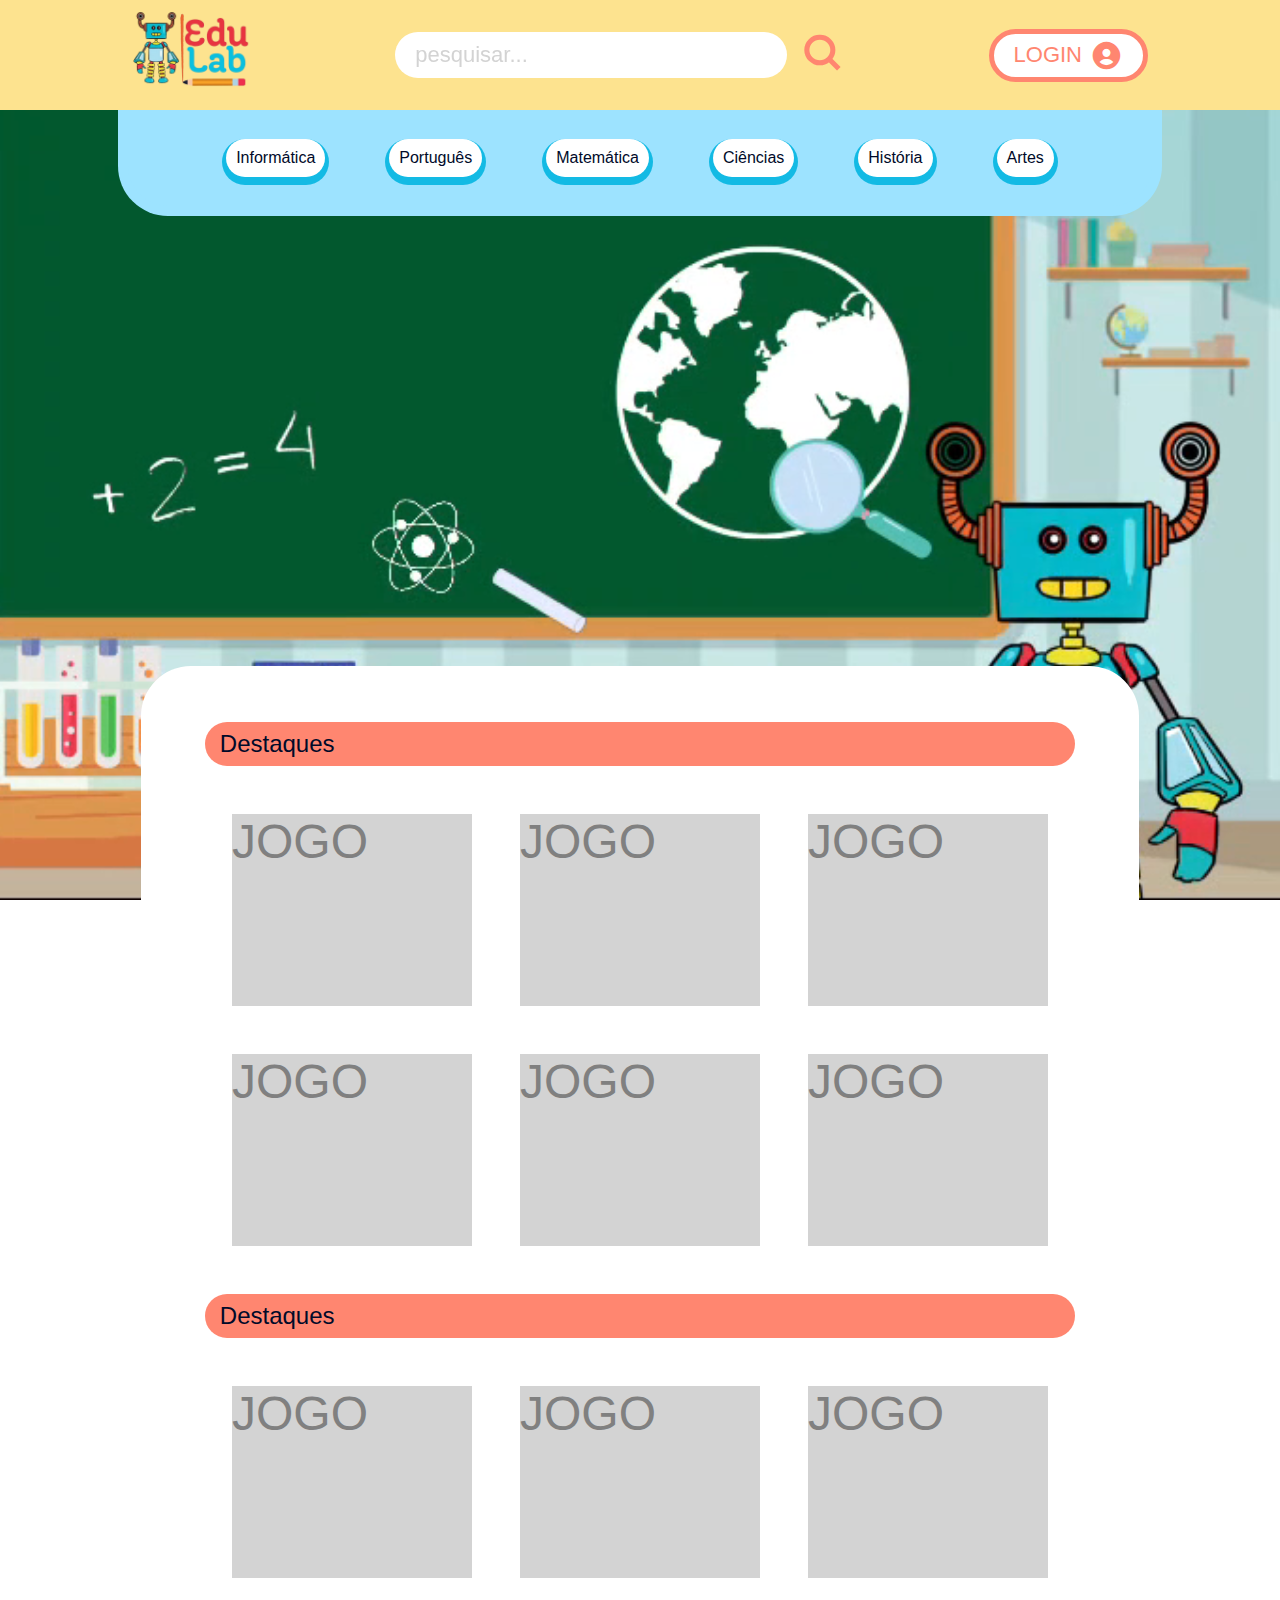
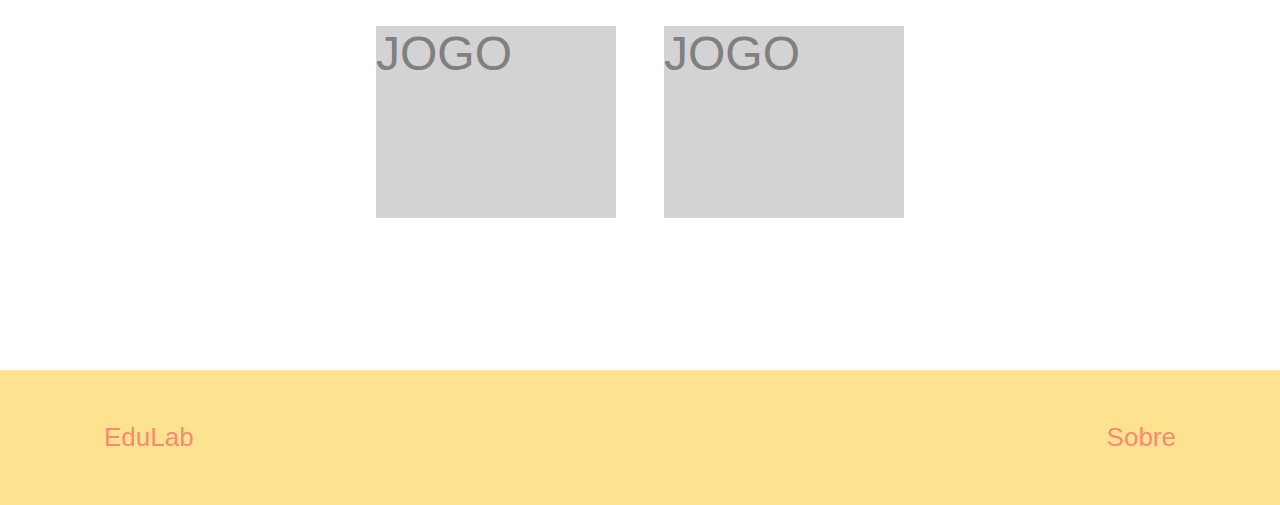
==== index.html @ 9b2a7f15 "Add files via upload" ====
<!DOCTYPE html>
<html lang="en">

<head>
   <meta charset="UTF-8">
   <meta name="viewport" content="width=device-width, initial-scale=1.0">
   <link href="https://fonts.cdnfonts.com/css/adlam-display" rel="stylesheet">
   <link href='https://unpkg.com/boxicons@2.1.4/css/boxicons.min.css' rel='stylesheet'>
   <link href="https://fonts.cdnfonts.com/css/montserrat" rel="stylesheet">
   <link rel="icon" type="image/x-icon" href="favicon.ico">

   <link rel="stylesheet" href="style.css">
   <title>EduLab</title>
</head>

<body>
   <video autoplay muted loop id="video">
      <source src="src/background-video.mp4" type="video/mp4">
    </video>
   <header id="main-menu">
      <a href="index.html" class="hover"><img src="src/logo-edulab.png" alt="logo" width="120"></a>
      <div class="box-pesquisa">
         <input type="text" id="pesquisa" placeholder="pesquisar..." />
         <i class='bx bx-search'></i>
      </div>
      <button id="login">
         <a href="#">
            LOGIN <i class='bx bxs-user-circle'></i>
         </a>
      </button>
   </header>
   <header id="header2">
      <ul>
         <li>
            <button class="botao"><a href="informatica.html">Informática</a></button>
         </li>
         <li class="dropdown">
            <button class="botao"><a href="portugues.html">Português</a></button>
            <div class="dd-menu">
               <a href="portugues.html">Tudo</a>
               <a href="#">1° ano</a>
               <a href="#">2° ano</a>
               <a href="#">3° ano</a>
               <a href="#">4° ano</a>
               <a href="#">5° ano</a>
            </div>
         </li>
         <li class="dropdown">
            <button class="botao"><a href="matematica.html">Matemática</a></button>
            <div class="dd-menu">
               <a href="matematica.html">Tudo</a>
               <a href="#">1° ano</a>
               <a href="#">2° ano</a>
               <a href="#">3° ano</a>
               <a href="#">4° ano</a>
               <a href="#">5° ano</a>
            </div>
         </li>
         <li class="dropdown">
            <button class="botao"><a href="ciencias.html">Ciências</a></button>
            <div class="dd-menu">
               <a href="ciencias.html">Tudo</a>
               <a href="#">1° ano</a>
               <a href="#">2° ano</a>
               <a href="#">3° ano</a>
               <a href="#">4° ano</a>
               <a href="#">5° ano</a>
            </div>
         </li>
         <li class="dropdown">
            <button class="botao"><a href="historia.html">História</a></button>
            <div class="dd-menu">
               <a href="historia.html">Tudo</a>
               <a href="#">3° ano</a>
               <a href="#">4° ano</a>
               <a href="#">5° ano</a>
            </div>
         </li>
         <!-- <li class="dropdown">
            <button class="botao"><a href="geografia.html">Geografia</a></button>
            <div class="dd-menu">
               <a href="geografia.html">Tudo</a>
               <a href="#">3° ano</a>
               <a href="#">4° ano</a>
               <a href="#">5° ano</a>
            </div>
         </li> -->
         <li>
            <button class="botao"><a href="artes.html">Artes</a></button>
         </li>
      </ul>
   </header>

   <div id="conteiner">
      <div id="conteudo">
         <p class="categoria">Destaques</p>
         <div class="box-jogos">
            <a href="#"><div class="jogo">
               <div class="jogo-desc">aaaaaaaaaaaaaaaaaaaaaaaaaaaaaaaaaaaaaaaaaaaaaaaaaaaaaaaaaaaaaaaaaaaaaaaaaaaaaaaaaaaaaaaaaaaaaaaaaaa </div>
            </div></a>
            <a href="#"><div class="jogo">
               <div class="jogo-desc">descrição descrição descrição descrição </div>
            </div></a>
            <a href="#"><div class="jogo">
               <div class="jogo-desc">descrição descrição descrição descrição </div>
            </div></a>
            <a href="#"><div class="jogo">
               <div class="jogo-desc">descrição descrição descrição descrição </div>
            </div></a>
            <a href="#"><div class="jogo">
               <div class="jogo-desc">descrição descrição descrição descrição </div>
            </div></a>
            <a href="#"><div class="jogo">
               <div class="jogo-desc">descrição descrição descrição descrição </div>
            </div></a>
         </div>
         <p class="categoria">Destaques</p>
         <div class="box-jogos">
            <a href="#"><div class="jogo">
               <div class="jogo-desc">descrição descrição descrição descrição </div>
            </div></a>
            <a href="#"><div class="jogo">
               <div class="jogo-desc">descrição descrição descrição descrição </div>
            </div></a>
            <a href="#"><div class="jogo">
               <div class="jogo-desc">descrição descrição descrição descrição </div>
            </div></a>
            <a href="#"><div class="jogo">
               <div class="jogo-desc">descrição descrição descrição descrição </div>
            </div></a>
            <a href="#"><div class="jogo">
               <div class="jogo-desc">descrição descrição descrição descrição </div>
            </div></a>
         </div>
      </div>
   </div>

   <footer>
      <span>EduLab</span>
      <span><a href="sobre.html">Sobre</a></span>
   </footer>

</body>

</html>
---- style.css ----
:root {
  --blue: rgb(19, 186, 228);
  --lightblue: rgb(157, 227, 255);
  --yellow: rgb(253, 227, 143);
  --darkyellow: rgb(255, 213, 98);
  --red: rgb(255, 134, 112);
  --dark: rgb(0, 10, 41);
  --graygreen: rgb(191, 219, 214);
}

body {
  margin: 0;
  background: url(fundo2.jpg) fixed no-repeat;
  background-size: cover;
  font-family: Verdana, sans-serif;
  font-family: "adlam display", sans-serif;
  color: var(--dark);
  display: unset;
  overflow: visible;
  scrollbar-color: red yellow;
}

#video {
  z-index: -1;
  position: fixed;
  right: 0;
  bottom: 0;
  min-width: 100%;
  min-height: 100%;
}

/* width */
::-webkit-scrollbar {
   width: 10px;
 }
 
 /* Track */
 ::-webkit-scrollbar-track {
   background: white;
 }
 
 /* Handle */
 ::-webkit-scrollbar-thumb {
   background: var(--yellow);
 }
 
 /* Handle on hover */
 ::-webkit-scrollbar-thumb:hover {
   background: var(--blue);
 }

button {
  all: unset;
}

a {
  text-decoration: none;
  color: inherit;
}

ul {
  list-style: none;
  margin: 0;
  padding: 0;
}

input {
  border: none;
  font: inherit;
}

#main-menu {
  background-color: var(--yellow);
  height: 5em;
  font-size: 22px;
  display: flex;
  justify-content: space-between;
  align-items: center;
  padding: 0 6em;
}

.hover {
   transition: all 0.4s;
}

.hover:hover {
   transform: scale(1.1);
}

.box-pesquisa {
   /* border: 2px solid red; */
   display: flex;
   gap: 14px;
}

.box-pesquisa i {
   font-weight: bolder;
   color: var(--red);
   font-size: 2em;

}

#pesquisa {
  background-color: white;
  padding: 10px 20px;
  width: 16em;
  border-radius: 50px;
}

#pesquisa:focus {
  border: 2px solid red;
}

#pesquisa::placeholder {
  color: lightgray;
}

#login {
  background-color: white;
  color: var(--red);
  padding: 5px 20px;
  border-radius: 50px;
  transform: translateY(0);
  /* box-shadow: 0px 4px 0px 4px var(--red); */
  border: 5px solid var(--red);
}

#login a {
   display: flex;
   align-items: center;
}

#login i {
  font-size: 1.5em;
  padding-left: 8px;
}

#login:hover {
  background-color: var(--red);
  color: white;
  /* box-shadow: 0px 1px 0px 4px var(--red); */
  /* transform: translateY(4px); */
  transition: all 0.2s;
}


#header2 {
  background-color: var(--lightblue);
  position: sticky;
  position: -webkit-sticky;
  top: 0;
  z-index: 9;
  margin-left: auto;
  margin-right: auto;
  height: 6em;
  width: 80vw;
  display: flex;
  justify-content: center;
  align-items: center;
  border: 10px solid var(--lightblue);
  border-top: none;
  border-radius: 0 0 50px 50px;
}

#header2 ul {
  display: flex;
  gap: 4em;
}

.botao {
  /* font-weight: bolder; */
  font-size: 16px;
  background-color: white;
  padding: 10px;
  border-radius: 50px;
  transform: translateY(0);
  box-shadow: 0px 4px 0px 4px var(--blue);
}

.botao:hover, .dropdown:hover .botao {
  background-color: var(--blue);
  color: white;
  box-shadow: 0px 1px 0px 4px var(--blue);
  transform: translateY(4px);
  transition: all 0.2s;
}

.dropdown:hover .dd-menu {
  visibility: visible;
  height: fit-content;
  background-color: white;
}

.dd-menu {
  visibility: hidden;
  font-family: "Verdana", sans-serif;
  display: flex;
  flex-direction: column;
  /* background-color: black; */
  /* display: none; */
  position: absolute;
  margin: 4px 0 0 6px;
  border-radius: 10px;
  overflow: hidden;
  height: 0;
  transition: height 0.3s;
}

.dd-menu a {
  padding: 0.5em;
}

.dd-menu a:hover {
  background-color: lightgray;
  /* color: white; */
  transition: all 0.2s;
}

footer {
   /* height: 10em; */
   background-color: var(--yellow);
   bottom: 0;
   color: var(--red);
   font-size: 26px;
   padding: 2em 4em;
   display: flex;
   justify-content: space-between;
}

footer span:hover {
   text-decoration: underline;
}

#conteiner {
  width: 78vw;
  height: fit-content;
  min-height: 80vh;
  background-color: white;
  position: relative;
  left: 0;
  right: 0;
  margin-left: auto;
  margin-right: auto;
  margin-top: 50vh;
  border-radius: 50px 50px 0 0;
}

#conteudo {
  padding: 2em 4em 8em;
}

.texto {
   font-family: 'montserrat';
   font-size: 20px;
   text-align: justify;
   padding: 0 2em;
}

.categoria {
  font-size: 24px;
  background-color: var(--red);
  border-radius: 50px;
  padding: 8px 15px;
}

.box-jogos {
   display: flex;
   flex-wrap: wrap;
   align-items: center;
   justify-content: center;
}

.jogo {
   background-color: lightgray;
   width: 15em;
   height: 12em;
   margin: 24px;
   display: flex;
}

.jogo::before {
   content: 'JOGO';
   position: absolute;
   color: gray;
   font-size: 3em;
   text-align: center;
}

.jogo-desc {
   opacity: 0;
   overflow: hidden;
   height: auto;
   width: 100%;
   word-wrap: break-word;
   background-color: var(--dark);
   font-family: 'montserrat';
   text-align: center;
   font-size: 20px;
   padding: 1em;
   color: white;
   transition: opacity 0.2s;
   z-index: 2;
}

.jogo:hover .jogo-desc {
   opacity: 1;
}
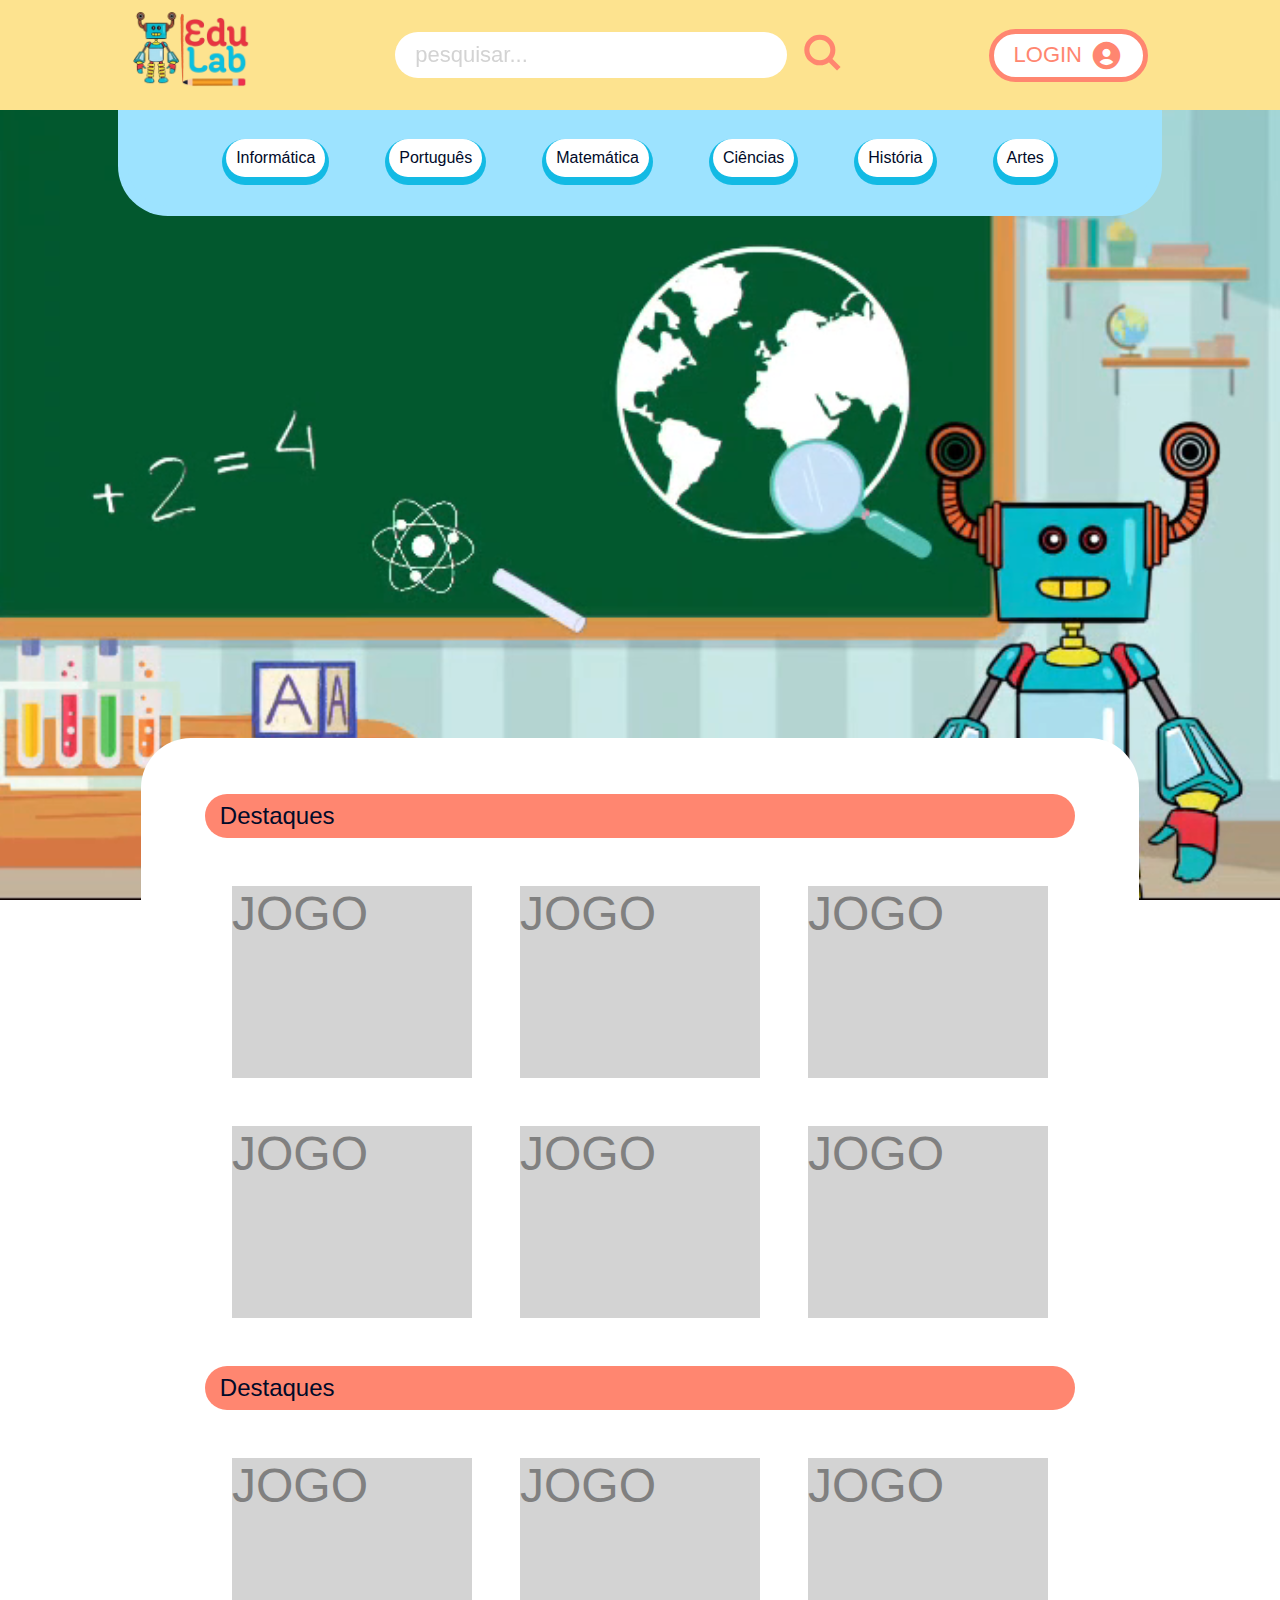
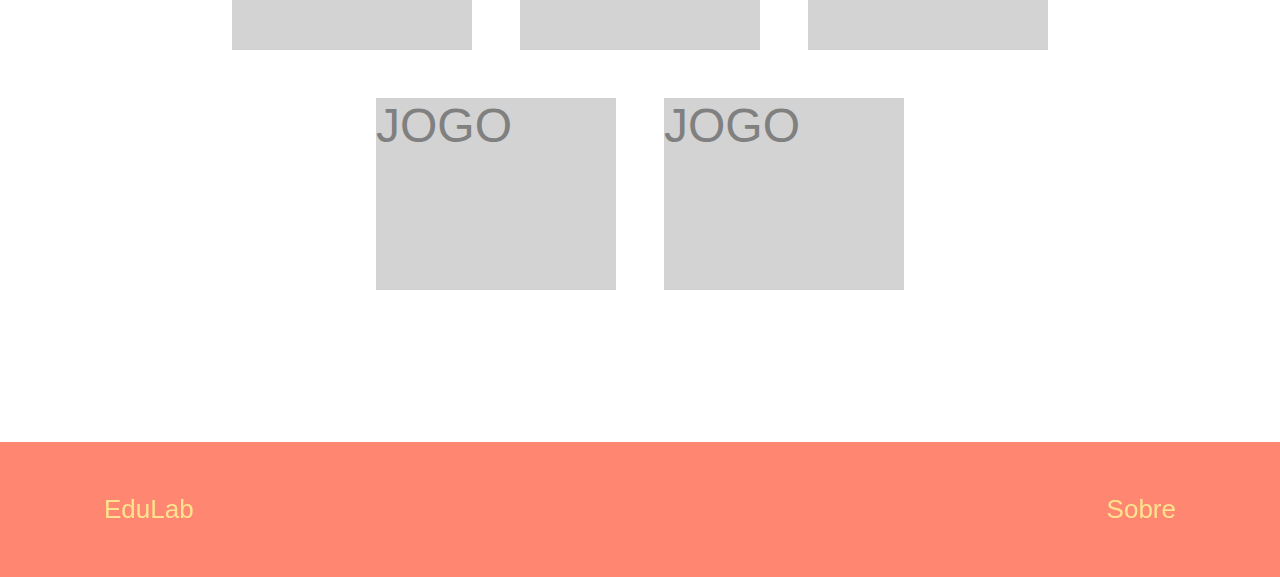
==== commit 0fa4ca08: "Add files via upload" ====
--- a/index.html
+++ b/index.html
@@ -17,6 +17,7 @@
    <video autoplay muted loop id="video">
       <source src="src/background-video.mp4" type="video/mp4">
     </video>
+
    <header id="main-menu">
       <a href="index.html" class="hover"><img src="src/logo-edulab.png" alt="logo" width="120"></a>
       <div class="box-pesquisa">
@@ -24,11 +25,12 @@
          <i class='bx bx-search'></i>
       </div>
       <button id="login">
-         <a href="#">
+         <a href="login.html">
             LOGIN <i class='bx bxs-user-circle'></i>
          </a>
       </button>
    </header>
+
    <header id="header2">
       <ul>
          <li>
@@ -38,7 +40,7 @@
             <button class="botao"><a href="portugues.html">Português</a></button>
             <div class="dd-menu">
                <a href="portugues.html">Tudo</a>
-               <a href="#">1° ano</a>
+               <a href="#">1° ano</a>     
                <a href="#">2° ano</a>
                <a href="#">3° ano</a>
                <a href="#">4° ano</a>
@@ -91,7 +93,7 @@
       </ul>
    </header>
 
-   <div id="conteiner">
+   <div id="conteiner" class="margin">
       <div id="conteudo">
          <p class="categoria">Destaques</p>
          <div class="box-jogos">
--- a/style.css
+++ b/style.css
@@ -5,7 +5,6 @@
   --darkyellow: rgb(255, 213, 98);
   --red: rgb(255, 134, 112);
   --dark: rgb(0, 10, 41);
-  --graygreen: rgb(191, 219, 214);
 }
 
 body {
@@ -154,9 +153,13 @@
   margin-right: auto;
   height: 6em;
   width: 80vw;
+
   display: flex;
   justify-content: center;
   align-items: center;
+
+
+
   border: 10px solid var(--lightblue);
   border-top: none;
   border-radius: 0 0 50px 50px;
@@ -218,9 +221,9 @@
 
 footer {
    /* height: 10em; */
-   background-color: var(--yellow);
+   background-color: var(--red);
    bottom: 0;
-   color: var(--red);
+   color: var(--yellow);
    font-size: 26px;
    padding: 2em 4em;
    display: flex;
@@ -241,8 +244,11 @@
   right: 0;
   margin-left: auto;
   margin-right: auto;
-  margin-top: 50vh;
   border-radius: 50px 50px 0 0;
+}
+
+.margin {
+  margin-top: 58vh;
 }
 
 #conteudo {
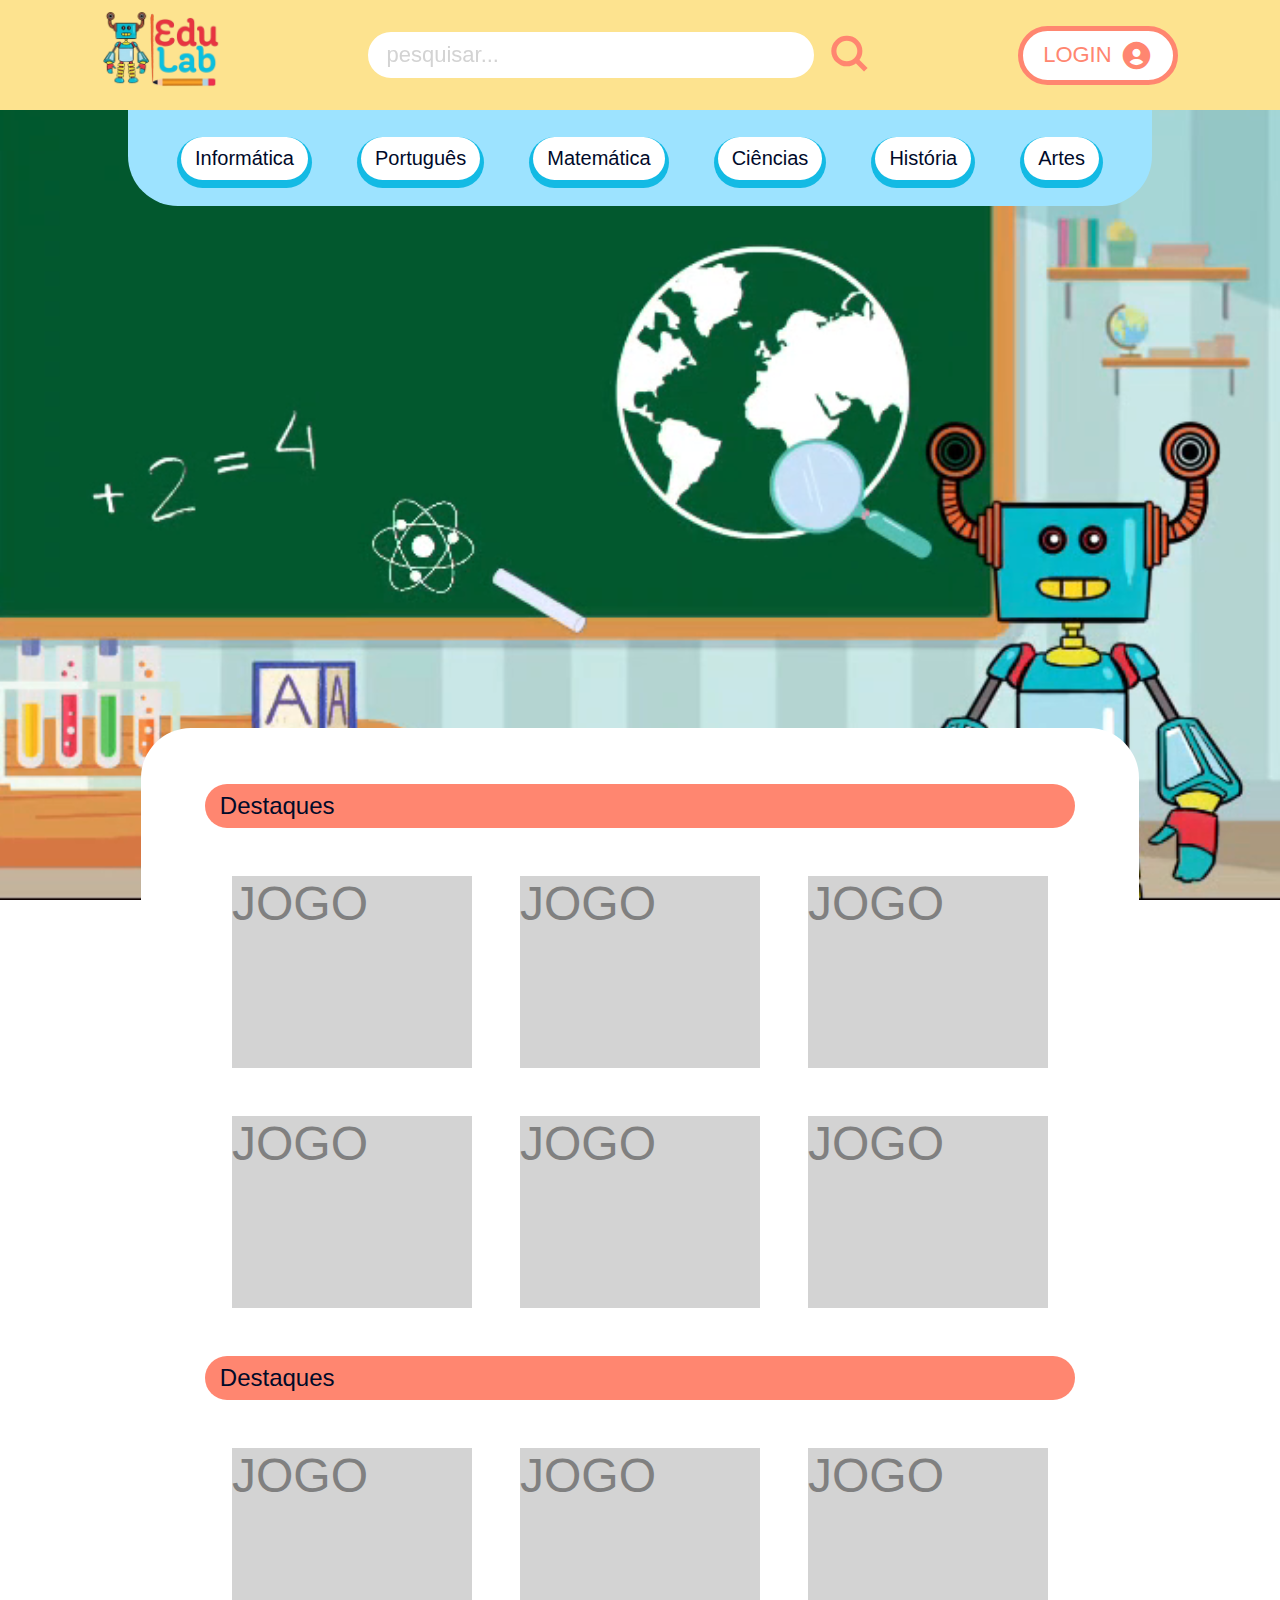
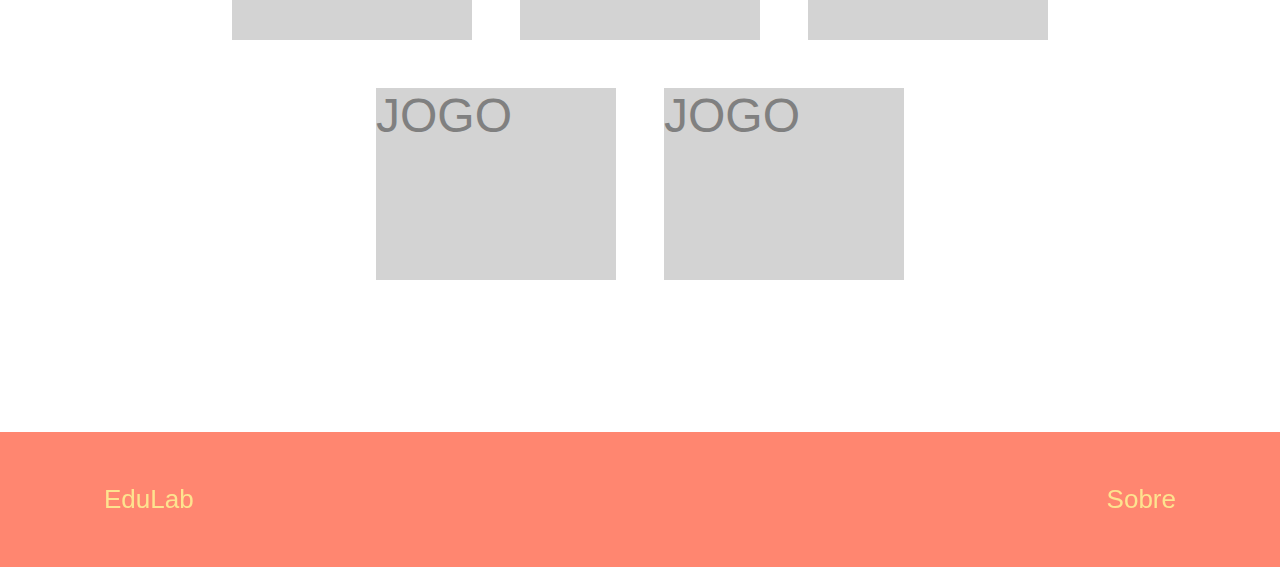
==== commit cf19df0b: "Add files via upload" ====
--- a/index.html
+++ b/index.html
@@ -16,19 +16,19 @@
 <body>
    <video autoplay muted loop id="video">
       <source src="src/background-video.mp4" type="video/mp4">
-    </video>
+   </video>
 
    <header id="main-menu">
-      <a href="index.html" class="hover"><img src="src/logo-edulab.png" alt="logo" width="120"></a>
+      <a href="index.html" class="hover"><img src="src/logo-edulab.png" alt="logo" width="120" id="edu"></a>
       <div class="box-pesquisa">
          <input type="text" id="pesquisa" placeholder="pesquisar..." />
          <i class='bx bx-search'></i>
       </div>
-      <button id="login">
-         <a href="login.html">
+      <a href="login.html">
+         <button id="login">
             LOGIN <i class='bx bxs-user-circle'></i>
-         </a>
-      </button>
+         </button>
+      </a>
    </header>
 
    <header id="header2">
@@ -40,7 +40,7 @@
             <button class="botao"><a href="portugues.html">Português</a></button>
             <div class="dd-menu">
                <a href="portugues.html">Tudo</a>
-               <a href="#">1° ano</a>     
+               <a href="#">1° ano</a>
                <a href="#">2° ano</a>
                <a href="#">3° ano</a>
                <a href="#">4° ano</a>
@@ -97,42 +97,66 @@
       <div id="conteudo">
          <p class="categoria">Destaques</p>
          <div class="box-jogos">
-            <a href="#"><div class="jogo">
-               <div class="jogo-desc">aaaaaaaaaaaaaaaaaaaaaaaaaaaaaaaaaaaaaaaaaaaaaaaaaaaaaaaaaaaaaaaaaaaaaaaaaaaaaaaaaaaaaaaaaaaaaaaaaaa </div>
-            </div></a>
-            <a href="#"><div class="jogo">
-               <div class="jogo-desc">descrição descrição descrição descrição </div>
-            </div></a>
-            <a href="#"><div class="jogo">
-               <div class="jogo-desc">descrição descrição descrição descrição </div>
-            </div></a>
-            <a href="#"><div class="jogo">
-               <div class="jogo-desc">descrição descrição descrição descrição </div>
-            </div></a>
-            <a href="#"><div class="jogo">
-               <div class="jogo-desc">descrição descrição descrição descrição </div>
-            </div></a>
-            <a href="#"><div class="jogo">
-               <div class="jogo-desc">descrição descrição descrição descrição </div>
-            </div></a>
+            <a href="#">
+               <div class="jogo">
+                  <div class="jogo-desc">
+                     aaaaaaaaaaaaaaaaaaaaaaaaaaaaaaaaaaaaaaaaaaaaaaaaaaaaaaaaaaaaaaaaaaaaaaaaaaaaaaaaaaaaaaaaaaaaaaaaaaa
+                  </div>
+               </div>
+            </a>
+            <a href="#">
+               <div class="jogo">
+                  <div class="jogo-desc">descrição descrição descrição descrição </div>
+               </div>
+            </a>
+            <a href="#">
+               <div class="jogo">
+                  <div class="jogo-desc">descrição descrição descrição descrição </div>
+               </div>
+            </a>
+            <a href="#">
+               <div class="jogo">
+                  <div class="jogo-desc">descrição descrição descrição descrição </div>
+               </div>
+            </a>
+            <a href="#">
+               <div class="jogo">
+                  <div class="jogo-desc">descrição descrição descrição descrição </div>
+               </div>
+            </a>
+            <a href="#">
+               <div class="jogo">
+                  <div class="jogo-desc">descrição descrição descrição descrição </div>
+               </div>
+            </a>
          </div>
          <p class="categoria">Destaques</p>
          <div class="box-jogos">
-            <a href="#"><div class="jogo">
-               <div class="jogo-desc">descrição descrição descrição descrição </div>
-            </div></a>
-            <a href="#"><div class="jogo">
-               <div class="jogo-desc">descrição descrição descrição descrição </div>
-            </div></a>
-            <a href="#"><div class="jogo">
-               <div class="jogo-desc">descrição descrição descrição descrição </div>
-            </div></a>
-            <a href="#"><div class="jogo">
-               <div class="jogo-desc">descrição descrição descrição descrição </div>
-            </div></a>
-            <a href="#"><div class="jogo">
-               <div class="jogo-desc">descrição descrição descrição descrição </div>
-            </div></a>
+            <a href="#">
+               <div class="jogo">
+                  <div class="jogo-desc">descrição descrição descrição descrição </div>
+               </div>
+            </a>
+            <a href="#">
+               <div class="jogo">
+                  <div class="jogo-desc">descrição descrição descrição descrição </div>
+               </div>
+            </a>
+            <a href="#">
+               <div class="jogo">
+                  <div class="jogo-desc">descrição descrição descrição descrição </div>
+               </div>
+            </a>
+            <a href="#">
+               <div class="jogo">
+                  <div class="jogo-desc">descrição descrição descrição descrição </div>
+               </div>
+            </a>
+            <a href="#">
+               <div class="jogo">
+                  <div class="jogo-desc">descrição descrição descrição descrição </div>
+               </div>
+            </a>
          </div>
       </div>
    </div>
--- a/style.css
+++ b/style.css
@@ -15,8 +15,8 @@
   font-family: "adlam display", sans-serif;
   color: var(--dark);
   display: unset;
+  overflow-x: hidden;
   overflow: visible;
-  scrollbar-color: red yellow;
 }
 
 #video {
@@ -30,23 +30,23 @@
 
 /* width */
 ::-webkit-scrollbar {
-   width: 10px;
- }
- 
- /* Track */
- ::-webkit-scrollbar-track {
-   background: white;
- }
- 
- /* Handle */
- ::-webkit-scrollbar-thumb {
-   background: var(--yellow);
- }
- 
- /* Handle on hover */
- ::-webkit-scrollbar-thumb:hover {
-   background: var(--blue);
- }
+  width: 10px;
+}
+
+/* Track */
+::-webkit-scrollbar-track {
+  background: white;
+}
+
+/* Handle */
+::-webkit-scrollbar-thumb {
+  background: var(--yellow);
+}
+
+/* Handle on hover */
+::-webkit-scrollbar-thumb:hover {
+  background: var(--blue);
+}
 
 button {
   all: unset;
@@ -75,39 +75,44 @@
   display: flex;
   justify-content: space-between;
   align-items: center;
-  padding: 0 6em;
+  padding: 0 8dvw;
 }
 
 .hover {
-   transition: all 0.4s;
+  transition: all 0.4s;
 }
 
 .hover:hover {
-   transform: scale(1.1);
+  transform: scale(1.02);
 }
 
 .box-pesquisa {
-   /* border: 2px solid red; */
-   display: flex;
-   gap: 14px;
+  /* border: 2px solid red; */
+  display: flex;
+  gap: 14px;
 }
 
 .box-pesquisa i {
-   font-weight: bolder;
-   color: var(--red);
-   font-size: 2em;
-
+  font-weight: bolder;
+  color: var(--red);
+  font-size: 2em;
+  /* border: 2px solid blue; */
+  display: flex;
+  align-items: center;
 }
 
 #pesquisa {
   background-color: white;
-  padding: 10px 20px;
-  width: 16em;
+  padding: 6px 14px;
+  width: 32dvw;
   border-radius: 50px;
+  outline: none;
+  border: 4px solid white;
 }
 
 #pesquisa:focus {
-  border: 2px solid red;
+  border: 4px solid var(--red);
+  outline: none;
 }
 
 #pesquisa::placeholder {
@@ -117,16 +122,14 @@
 #login {
   background-color: white;
   color: var(--red);
-  padding: 5px 20px;
+  padding: 8px 20px;
   border-radius: 50px;
   transform: translateY(0);
   /* box-shadow: 0px 4px 0px 4px var(--red); */
   border: 5px solid var(--red);
-}
-
-#login a {
-   display: flex;
-   align-items: center;
+  display: flex;
+  transition: all 0.2s;
+  align-items: center;
 }
 
 #login i {
@@ -139,9 +142,7 @@
   color: white;
   /* box-shadow: 0px 1px 0px 4px var(--red); */
   /* transform: translateY(4px); */
-  transition: all 0.2s;
-}
-
+}
 
 #header2 {
   background-color: var(--lightblue);
@@ -153,39 +154,39 @@
   margin-right: auto;
   height: 6em;
   width: 80vw;
-
   display: flex;
   justify-content: center;
   align-items: center;
-
-
-
-  border: 10px solid var(--lightblue);
   border-top: none;
   border-radius: 0 0 50px 50px;
 }
 
 #header2 ul {
-  display: flex;
-  gap: 4em;
+  /* border: 2px solid red; */
+  width: 100%;
+  display: flex;
+  justify-content: space-evenly;
+  /* gap: 4em; */
 }
 
 .botao {
   /* font-weight: bolder; */
-  font-size: 16px;
+  font-size: 20px;
   background-color: white;
-  padding: 10px;
+  padding: 10px 14px;
   border-radius: 50px;
   transform: translateY(0);
+  transition: all 0.2s;
+  cursor: pointer;
   box-shadow: 0px 4px 0px 4px var(--blue);
 }
 
-.botao:hover, .dropdown:hover .botao {
+.botao:hover,
+.dropdown:hover .botao {
   background-color: var(--blue);
   color: white;
   box-shadow: 0px 1px 0px 4px var(--blue);
   transform: translateY(4px);
-  transition: all 0.2s;
 }
 
 .dropdown:hover .dd-menu {
@@ -220,18 +221,18 @@
 }
 
 footer {
-   /* height: 10em; */
-   background-color: var(--red);
-   bottom: 0;
-   color: var(--yellow);
-   font-size: 26px;
-   padding: 2em 4em;
-   display: flex;
-   justify-content: space-between;
+  /* height: 10em; */
+  background-color: var(--red);
+  bottom: 0;
+  color: var(--yellow);
+  font-size: 26px;
+  padding: 2em 4em;
+  display: flex;
+  justify-content: space-between;
 }
 
 footer span:hover {
-   text-decoration: underline;
+  text-decoration: underline;
 }
 
 #conteiner {
@@ -256,10 +257,10 @@
 }
 
 .texto {
-   font-family: 'montserrat';
-   font-size: 20px;
-   text-align: justify;
-   padding: 0 2em;
+  font-family: "montserrat";
+  font-size: 20px;
+  text-align: justify;
+  padding: 0 2em;
 }
 
 .categoria {
@@ -270,44 +271,135 @@
 }
 
 .box-jogos {
-   display: flex;
-   flex-wrap: wrap;
-   align-items: center;
-   justify-content: center;
+  display: flex;
+  flex-wrap: wrap;
+  align-items: center;
+  justify-content: center;
 }
 
 .jogo {
-   background-color: lightgray;
-   width: 15em;
-   height: 12em;
-   margin: 24px;
-   display: flex;
+  background-color: lightgray;
+  width: 15em;
+  height: 12em;
+  margin: 24px;
+  display: flex;
 }
 
 .jogo::before {
-   content: 'JOGO';
-   position: absolute;
-   color: gray;
-   font-size: 3em;
-   text-align: center;
+  content: "JOGO";
+  position: absolute;
+  color: gray;
+  font-size: 3em;
+  text-align: center;
 }
 
 .jogo-desc {
-   opacity: 0;
-   overflow: hidden;
-   height: auto;
-   width: 100%;
-   word-wrap: break-word;
-   background-color: var(--dark);
-   font-family: 'montserrat';
-   text-align: center;
-   font-size: 20px;
-   padding: 1em;
-   color: white;
-   transition: opacity 0.2s;
-   z-index: 2;
+  opacity: 0;
+  overflow: hidden;
+  height: auto;
+  width: 100%;
+  word-wrap: break-word;
+  background-color: var(--dark);
+  font-family: "montserrat";
+  text-align: center;
+  font-size: 20px;
+  padding: 1em;
+  color: white;
+  transition: opacity 0.14s;
+  z-index: 2;
 }
 
 .jogo:hover .jogo-desc {
-   opacity: 1;
-}+  opacity: 1;
+}
+
+@media (max-width: 992px) {
+  #header2 {
+    height: 5em;
+    width: 100dvw;
+    border-radius: 0;
+  }
+
+  .botao {
+    font-size: 18px;
+    padding: 6px 12px;
+    box-shadow: 0px 4px 0px 4px var(--blue);
+  }
+
+  .box-pesquisa {
+    gap: 8px;
+  }
+
+  #main-menu {
+    height: 4.4em;
+    font-size: 22px;
+    padding: 0 28px;
+  }
+
+  #login {
+   padding: 5px 12px;
+ }
+
+  #edu {
+    width: 108px;
+  }
+}
+
+@media (max-width: 720px) {
+  .botao {
+    font-size: 16px;
+    padding: 5px 10px;
+    box-shadow: 0px 2px 0px 2px var(--blue);
+  }
+
+  #header2 ul {
+    height: 100%;
+    align-items: center;
+    overflow-x: scroll;
+    gap: 10px;
+    padding: 0px 16px;
+    scroll-padding: 0;
+    scroll-margin: 0;
+    &::-webkit-scrollbar-thumb {
+      background: var(--blue);
+    }
+    &::-webkit-scrollbar {
+      height: 10px;
+    }
+  }
+
+  #main-menu {
+    font-size: 18px;
+  }
+
+  #edu {
+    width: 85px;
+  }
+
+  #pesquisa {
+    background-color: white;
+    padding: 4px 10px;
+    /* width: 8em; */
+    border-radius: 50px;
+    outline: none;
+    border: 4px solid white;
+  }
+
+  .box-pesquisa i {
+    color: var(--red);
+    font-size: 1.6em;
+    /* border: 2px solid blue; */
+  }
+
+  #login {
+    padding: 4px 12px;
+  }
+
+  #login i {
+    font-size: 1.2em;
+  }
+}
+@media (max-width: 576px) {
+}
+@media (max-width: 450px) {
+}
